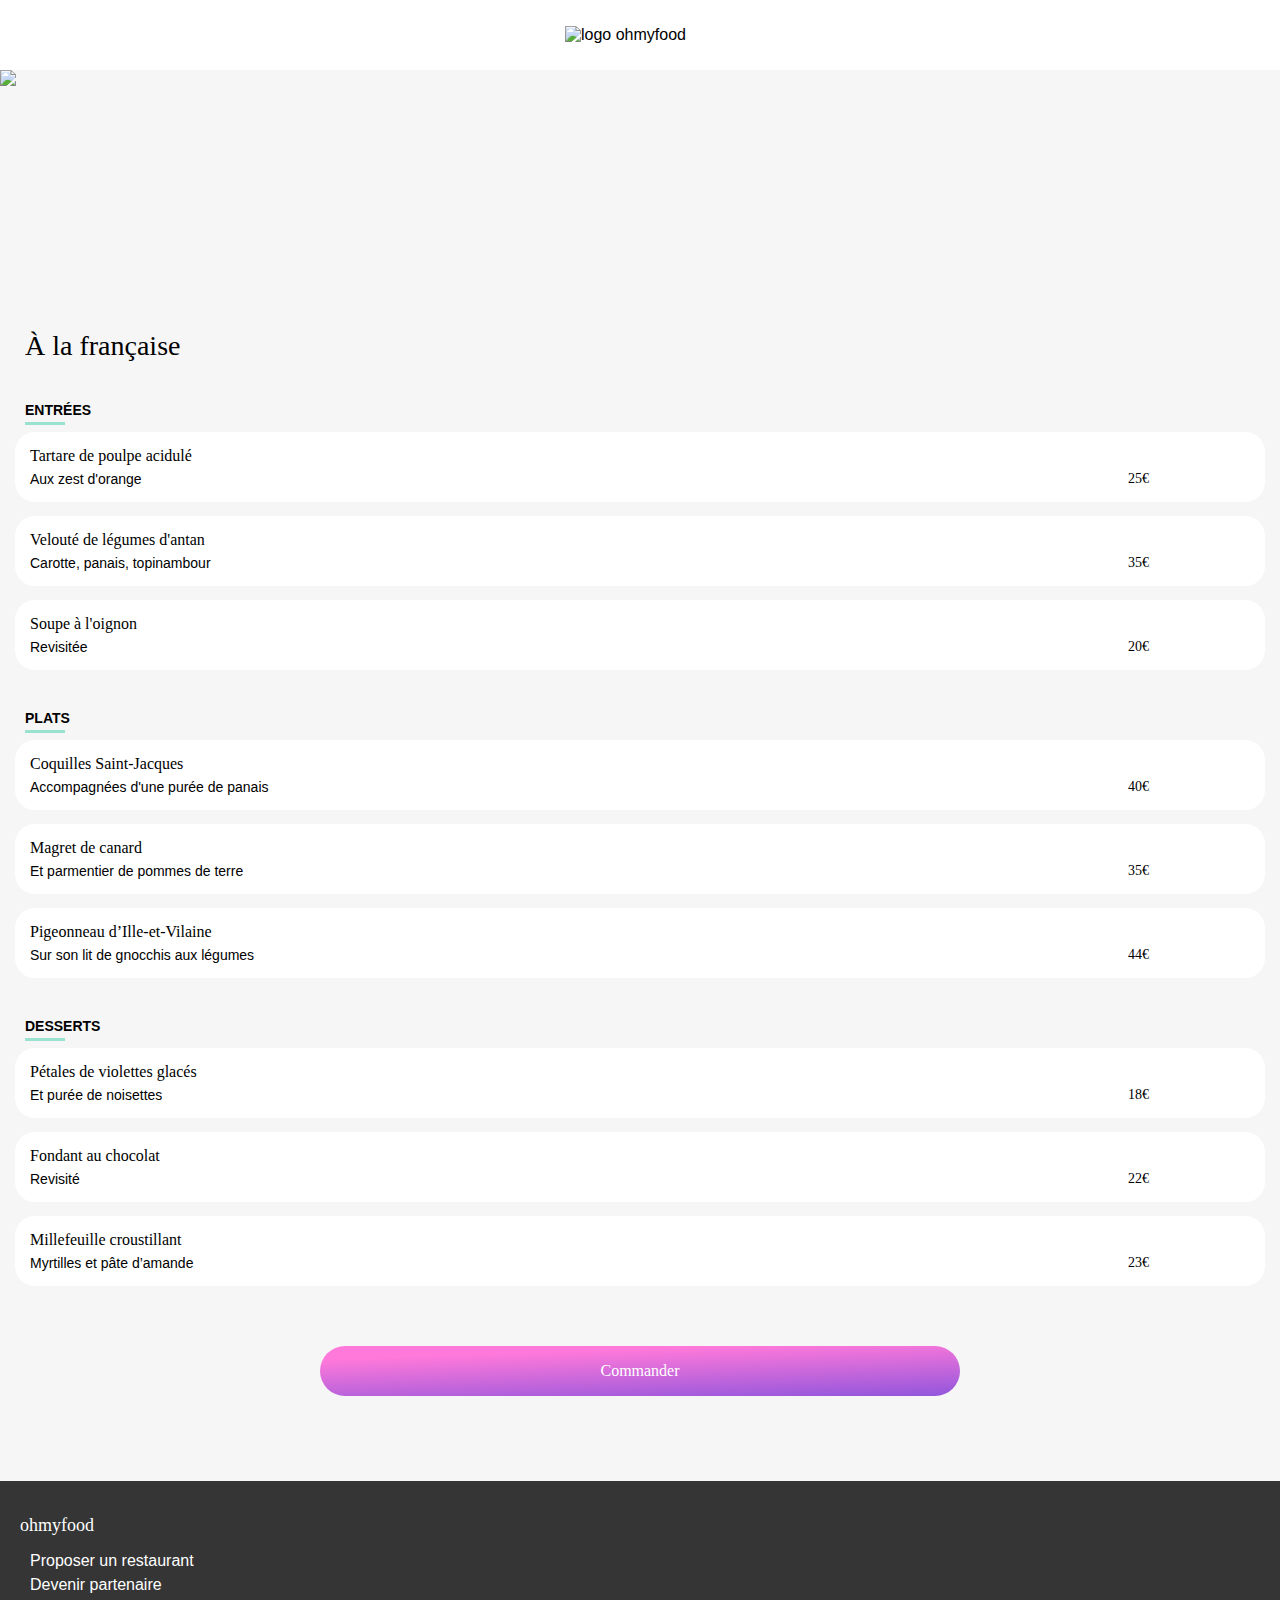
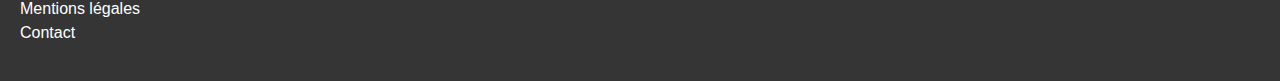
==== pages/a-la-francaise.html @ 7e5ed56f "Finalisation de la première page restaurant et son design." ====
<!DOCTYPE html>
<html lang="fr">

<head>
    <meta charset="UTF-8">
    <meta name="viewport" content="width=device-width, initial-scale=1.0">
    <title>OhMyFood - A la française</title>
    <link rel="stylesheet" href="https://cdnjs.cloudflare.com/ajax/libs/font-awesome/6.1.1/css/all.min.css"
        integrity="sha512-KfkfwYDsLkIlwQp6LFnl8zNdLGxu9YAA1QvwINks4PhcElQSvqcyVLLD9aMhXd13uQjoXtEKNosOWaZqXgel0g=="
        crossorigin="anonymous" referrerpolicy="no-referrer" />
    <link rel="stylesheet" href="../assets/sass/styles.css">
</head>

<body>
    <header class="header-restaurant">
        <div>
            <a href="../index.html"><i class="fa-solid fa-arrow-left"></i></a>
        </div>
        <div id="logo">
            <img src="../assets/images/logo/ohmyfood.png" alt="logo ohmyfood" />
        </div>
    </header>
    <main>
        <section class="menu-container">
            <div class="menu-image">
                <img src="../assets/images/restaurants/toa-heftiba-DQKerTsQwi0-unsplash.jpg">
            </div>
            <div class="menu">
                <div class="menu-title">
                    <h3>À la française</h3>
                    <div class="restaurant-tile-like">
                        <i class="fa-regular fa-heart fa-xl"></i>
                    </div>
                </div>
                <div class="menu-block">
                    <div>
                        <h4>Entrées</h4>
                        <div class="menu-tile">
                            <h5>Tartare de poulpe acidulé</h5>
                            <div class="menu-infos">
                                <div class="menu-detail">
                                    Aux zest d'orange
                                </div>
                                <div class="menu-price">
                                    25€
                                </div>
                            </div>
                        </div>
                        <div class="menu-tile">
                            <h5>Velouté de légumes d'antan</h5>
                            <div class="menu-infos">
                                <div class="menu-detail">
                                    Carotte, panais, topinambour
                                </div>
                                <div class="menu-price">
                                    35€
                                </div>
                            </div>
                        </div>
                        <div class="menu-tile">
                            <h5>Soupe à l'oignon</h5>
                            <div class="menu-infos">
                                <div class="menu-detail">
                                    Revisitée
                                </div>
                                <div class="menu-price">
                                    20€
                                </div>
                            </div>
                        </div>
                    </div>
                    <div>
                        <h4>Plats</h4>
                        <div class="menu-tile">
                            <h5>Coquilles Saint-Jacques</h5>
                            <div class="menu-infos">
                                <div class="menu-detail">
                                    Accompagnées d'une purée de panais
                                </div>
                                <div class="menu-price">
                                    40€
                                </div>
                            </div>
                        </div>
                        <div class="menu-tile">
                            <h5>Magret de canard</h5>
                            <div class="menu-infos">
                                <div class="menu-detail">
                                    Et parmentier de pommes de terre
                                </div>
                                <div class="menu-price">
                                    35€
                                </div>
                            </div>
                        </div>
                        <div class="menu-tile">
                            <h5>Pigeonneau d’Ille-et-Vilaine</h5>
                            <div class="menu-infos">
                                <div class="menu-detail">
                                    Sur son lit de gnocchis aux légumes
                                </div>
                                <div class="menu-price">
                                    44€
                                </div>
                            </div>
                        </div>
                    </div>
                    <div>
                        <h4>Desserts</h4>
                        <div class="menu-tile">
                            <h5>Pétales de violettes glacés</h5>
                            <div class="menu-infos">
                                <div class="menu-detail">
                                    Et purée de noisettes
                                </div>
                                <div class="menu-price">
                                    18€
                                </div>
                            </div>
                        </div>
                        <div class="menu-tile">
                            <h5>Fondant au chocolat</h5>
                            <div class="menu-infos">
                                <div class="menu-detail">
                                    Revisité
                                </div>
                                <div class="menu-price">
                                    22€
                                </div>
                            </div>
                        </div>
                        <div class="menu-tile">
                            <h5>Millefeuille croustillant</h5>
                            <div class="menu-infos">
                                <div class="menu-detail">
                                    Myrtilles et pâte d’amande
                                </div>
                                <div class="menu-price">
                                    23€
                                </div>
                            </div>
                        </div>
                    </div>
                </div>
            </div>
            <div class="btn">Commander</div>


        </section>
    </main>
    <footer>
        <div id="footer-container">
            <h4>ohmyfood</h4>
            <div id="footer-links">
                <div><i class="fa-solid fa-utensils"></i> Proposer un restaurant</div>
                <div><i class="fa-solid fa-handshake-angle"></i> Devenir partenaire</div>
                <div>Mentions légales</div>
                <div>Contact</div>
            </div>
        </div>
    </footer>
</body>

</html>
---- assets/sass/styles.css ----
@charset "UTF-8";
/*
    - base/ contient les fichiers qui définissent les fondations de votre site, par exemple la police de caractères 
            et les normes que vous voulez appliquer sur tout votre site, telles que le box-sizing ;
    - utils/, vous rangez vos variables, fonctions, mixins et les  %placeholders pour les extensions (si vous en utilisez) ;
    - layouts/ est le dossier où vous mettez vos blocs BEM qui contiennent ce qui est réutilisable, 
            par exemple un header pour les mises en page de grande taille ou un footer ;
    - components/ est utilisé pour ranger les blocs BEM qui sont plus indépendants, comme les boutons.

Alors que les layouts peuvent utiliser d’autres composants pour générer leurs contenus, les composants, eux, sont plus élémentaires. 
Par exemple, un formulaire doit être considéré comme un layout : la mise en page est une fonction vitale du bloc 
et il utilise d’autres blocs pour fonctionner,  comme des boutons. En revanche, le bouton lui-même est un composant car il n’a besoin 
d’aucun autre composant pour remplir sa fonction ;

    pages/ contient les blocs de code qui ne s’appliquent qu’à une seule page. 
            Vous utilisez des boutons dans tout votre site, en revanche votre page d’accueil comporte une section Citation 
            et une grille de projets qui ne sont employés nulle part ailleurs. En d’autres termes, pages/ contient des règles spécifiques 
            à une seule page qui ne seront pas réutilisées ailleurs ;
    themes/, c’est ici que vous stockez le code thématique, par exemple un style customisé pour Noël ou pour l’été. 
    vendors/ est un directory pour des feuilles de style externes comme Bootstrap ou jQuery UI. En gros, il s’utilise pour tout CSS venant de l’extérieur. 

D’une manière générale, pour éviter les erreurs, faites en sorte d’importer vos fichiers dans l’ordre suivant :
    Utils :
        Variables.
        Fonctions.
        Mixins.
        Placeholders.
    Feuilles de style de tiers (vendors) (si vous en avez).
    Base.
    Composants.
    Layout.
    Pages.
    Thèmes.

Exemple : 
@import "./utils/variables";
@import "./utils/functions";
@import "./utils/mixins";
@import "./utils/extensions";
@import "./base/base";
@import "./base/typography";
@import "./components/buttons";
@import "./layouts/header";
@import "./layouts/nav";
@import "./layouts/container";
@import "./layouts/form";
@import "./pages/work";
@import "./pages/about";
@import "./pages/project";

*/
* {
  margin: 0;
  padding: 0;
  box-sizing: border-box;
}

html {
  color: black;
  scroll-behavior: smooth;
  font-family: "Roboto", sans-serif;
}

@font-face {
  font-family: "Roboto";
  src: url("./base/fonts//Roboto-Thin.ttf");
}
@font-face {
  font-family: "Roboto Regular";
  src: url("./base/fonts//Roboto-Regular.ttf");
}
@font-face {
  font-family: "Roboto Bold";
  src: url("./base/fonts//Roboto-Bold.ttf");
}
@font-face {
  font-family: "Shrikhand";
  src: url("./base/fonts//Shrikhand-Regular.otf");
}
.btn {
  color: white;
  background: #FF79DA;
  background: linear-gradient(178deg, #FF79DA 19%, #9356DC 99%);
  height: 50px;
  border-radius: 50px;
  padding: 0 25px 0 25px;
  font-family: "Roboto Regular";
  display: grid;
  place-items: center;
}

header {
  display: flex;
  flex-direction: column;
  align-items: center;
  justify-content: center;
}
header #logo {
  height: 70px;
  width: 100%;
  box-shadow: 0px 0px 5px gray;
  z-index: 1;
  display: grid;
  place-items: center;
}
header #logo img {
  width: 150px;
}
header #localisation {
  font-family: "Roboto Regular";
  height: 50px;
  width: 100%;
  background-color: #EAEAEA;
  display: flex;
  flex-direction: row;
  align-items: center;
  justify-content: center;
}
header #localisation i {
  margin-right: 20px;
}

.header-restaurant {
  display: flex;
  flex-direction: row;
}
.header-restaurant #logo {
  width: 90%;
  box-shadow: none;
}

h1 {
  font-size: 24px;
  font-family: "Roboto Bold";
  font-weight: 500;
}

h2 {
  font-size: 24px;
  font-family: "Roboto Regular";
}

h3 {
  font-size: 18px;
  font-family: "Roboto Regular";
}

footer {
  background-color: #353535;
  color: white;
  height: 200px;
}
footer #footer-container {
  display: flex;
  flex-direction: column;
  height: 100%;
  padding: 20px;
}
footer #footer-container h4 {
  font-family: "Shrikhand";
  font-size: 18px;
  font-weight: normal;
  height: 30%;
  display: flex;
  align-items: center;
}
footer #footer-container #footer-links {
  height: 60%;
  display: flex;
  flex-direction: column;
  justify-content: space-around;
}
footer #footer-container #footer-links div i {
  height: 15px;
  width: 15px;
  margin-right: 10px;
}

#localisation {
  overflow: hidden;
}
#localisation i {
  transform: translateY(0);
}
#localisation:hover i {
  -webkit-animation: move-upanddown 1500ms 3;
          animation: move-upanddown 1500ms 3;
}

@-webkit-keyframes move-upanddown {
  0% {
    transform: translateY(0);
  }
  25% {
    transform: translateY(-10px);
  }
  50% {
    transform: translateY(0);
  }
  75% {
    transform: translateY(-10px);
  }
  100% {
    transform: translateY(0);
  }
}

@keyframes move-upanddown {
  0% {
    transform: translateY(0);
  }
  25% {
    transform: translateY(-10px);
  }
  50% {
    transform: translateY(0);
  }
  75% {
    transform: translateY(-10px);
  }
  100% {
    transform: translateY(0);
  }
}
#presentation-concept-container {
  background-color: #F6F6F6;
  height: 290px;
  display: grid;
  align-items: center;
}
#presentation-concept-container #presentation-concept-content {
  display: flex;
  flex-direction: column;
  justify-content: space-evenly;
  align-items: center;
  height: 90%;
}
#presentation-concept-container #presentation-concept-content > * {
  display: flex;
  flex-direction: row;
  justify-content: center;
  align-items: center;
  text-align: center;
}
#presentation-concept-container #presentation-concept-content h1 {
  width: 70%;
}
#presentation-concept-container #presentation-concept-content p {
  width: 90%;
  font-size: 18px;
}

#fonctionnement-container {
  display: flex;
  flex-direction: column;
  height: 440px;
}
#fonctionnement-container #fonctionnement-content {
  height: 100%;
  display: flex;
  flex-direction: column;
  justify-content: flex-start;
}
#fonctionnement-container #fonctionnement-content h2 {
  padding-left: 20px;
  height: 100px;
  display: flex;
  align-items: center;
}
#fonctionnement-container #fonctionnement-content .steps {
  display: grid;
  place-items: center;
  height: 265px;
  counter-reset: number;
}
#fonctionnement-container #fonctionnement-content .steps .step {
  width: 90%;
  height: 70px;
  display: flex;
  flex-direction: row;
  justify-content: flex-start;
  align-items: center;
  padding: 30px;
  border-radius: 20px;
  box-shadow: 2px 2px 1px lightgray;
  position: relative;
  font-size: 18px;
  font-family: "Roboto Regular";
  background-color: #F6F6F6;
  counter-increment: number;
}
#fonctionnement-container #fonctionnement-content .steps .step::before {
  content: counter(number) " ";
  position: absolute;
  top: 22.5px;
  left: -10px;
  height: 25px;
  width: 25px;
  display: grid;
  place-items: center;
  background-color: #9356DC;
  font-size: 12px;
  font-family: "Roboto Regular";
  color: white;
  border-radius: 20px;
}
#fonctionnement-container #fonctionnement-content .steps .step i {
  color: grey;
  padding-left: 5px;
}
#fonctionnement-container #fonctionnement-content .steps .step span {
  width: 100%;
  display: grid;
  place-items: center;
}
#fonctionnement-container #fonctionnement-content .steps .step:hover {
  background-color: #F5EDFF;
}
#fonctionnement-container #fonctionnement-content .steps .step:hover i {
  color: #9356DC;
}

#restaurants-container {
  display: flex;
  flex-direction: column;
  align-items: center;
  justify-content: space-around;
  width: 100%;
  background-color: #F6F6F6;
  padding-bottom: 60px;
}
#restaurants-container h2 {
  padding: 60px 0 0 20px;
}
#restaurants-container #restaurants-content {
  width: 100%;
}
#restaurants-container #restaurants-content .restaurant-tiles {
  display: flex;
  flex-direction: column;
  align-items: center;
  width: 100%;
}
#restaurants-container #restaurants-content .restaurant-tiles .restaurant-tile {
  width: 90%;
  border-radius: 20px;
  box-shadow: 0px 0px 10px lightgray;
  position: relative;
  z-index: 1;
  text-decoration: none;
  color: black;
  display: block;
  margin-top: 20px;
}
#restaurants-container #restaurants-content .restaurant-tiles .restaurant-tile::after {
  position: absolute;
  content: "Nouveau";
  top: 20px;
  right: 20px;
  height: 30px;
  width: 80px;
  background-color: #99E2D0;
  color: #32b091;
  display: grid;
  place-items: center;
  font-size: 14px;
  font-family: "Roboto Bold";
  border-radius: 2px;
  box-shadow: 0px 0px 2px lightgray;
  z-index: 2;
}
#restaurants-container #restaurants-content .restaurant-tiles .restaurant-tile img {
  height: 180px;
  width: 100%;
  -o-object-fit: cover;
     object-fit: cover;
  border-top-left-radius: 20px;
  border-top-right-radius: 20px;
}
#restaurants-container #restaurants-content .restaurant-tiles .restaurant-tile .restaurant-tile-infos {
  width: 100%;
  display: flex;
  flex-direction: row;
  padding: 15px;
}
#restaurants-container #restaurants-content .restaurant-tiles .restaurant-tile .restaurant-tile-infos .restaurant-tile-infos-text {
  width: 80%;
}
#restaurants-container #restaurants-content .restaurant-tiles .restaurant-tile .restaurant-tile-infos .restaurant-tile-like {
  display: grid;
  place-items: center;
  width: 20%;
}
#restaurants-container #restaurants-content .restaurant-tiles .restaurant-tile:hover {
  box-shadow: 0px 0px 10px #9356DC;
}

.menu-container {
  display: flex;
  flex-direction: column;
  align-items: stretch;
  position: relative;
  background-color: #F6F6F6;
}
.menu-container .menu-image {
  height: 220px;
  max-height: 220px;
  z-index: 0;
}
.menu-container .menu-image img {
  height: 260px;
  max-width: 100%;
  -o-object-fit: cover;
     object-fit: cover;
}
.menu-container .menu {
  z-index: 1;
  opacity: 1;
  display: flex;
  flex-direction: column;
  background-color: #F6F6F6;
  border-top-left-radius: 40px;
  border-top-right-radius: 40px;
  padding: 40px 15px 60px 15px;
}
.menu-container .menu .menu-title {
  display: flex;
  flex-direction: row;
  align-items: center;
}
.menu-container .menu .menu-title h3 {
  font-family: "Shrikhand";
  font-weight: normal;
  font-size: 28px;
  padding-left: 10px;
  width: 90%;
}
.menu-container .menu .menu-block h4 {
  text-transform: uppercase;
  position: relative;
  font-size: 14px;
  margin: 40px 0 10px 10px;
}
.menu-container .menu .menu-block h4:before {
  content: "";
  position: absolute;
  top: 0;
  left: 0;
  width: 40px;
  height: 20px;
  border-bottom: 3px solid #99E2D0;
}
.menu-container .menu .menu-block .menu-tile {
  display: flex;
  flex-direction: column;
  justify-content: space-between;
  margin-top: 14px;
  background-color: white;
  height: 70px;
  border-radius: 20px;
  padding: 15px;
}
.menu-container .menu .menu-block .menu-tile h5 {
  font-family: "Roboto Bold";
  font-size: 16px;
  font-weight: 400;
}
.menu-container .menu .menu-block .menu-tile .menu-infos {
  font-size: 14px;
  display: flex;
  flex-direction: row;
}
.menu-container .menu .menu-block .menu-tile .menu-infos .menu-detail {
  width: 90%;
}
.menu-container .menu .menu-block .menu-tile .menu-infos .menu-price {
  width: 10%;
  font-family: "Roboto Bold";
  font-weight: 400;
}
.menu-container .btn {
  width: 50%;
  margin: 0 auto 85px auto;
}/*# sourceMappingURL=styles.css.map */
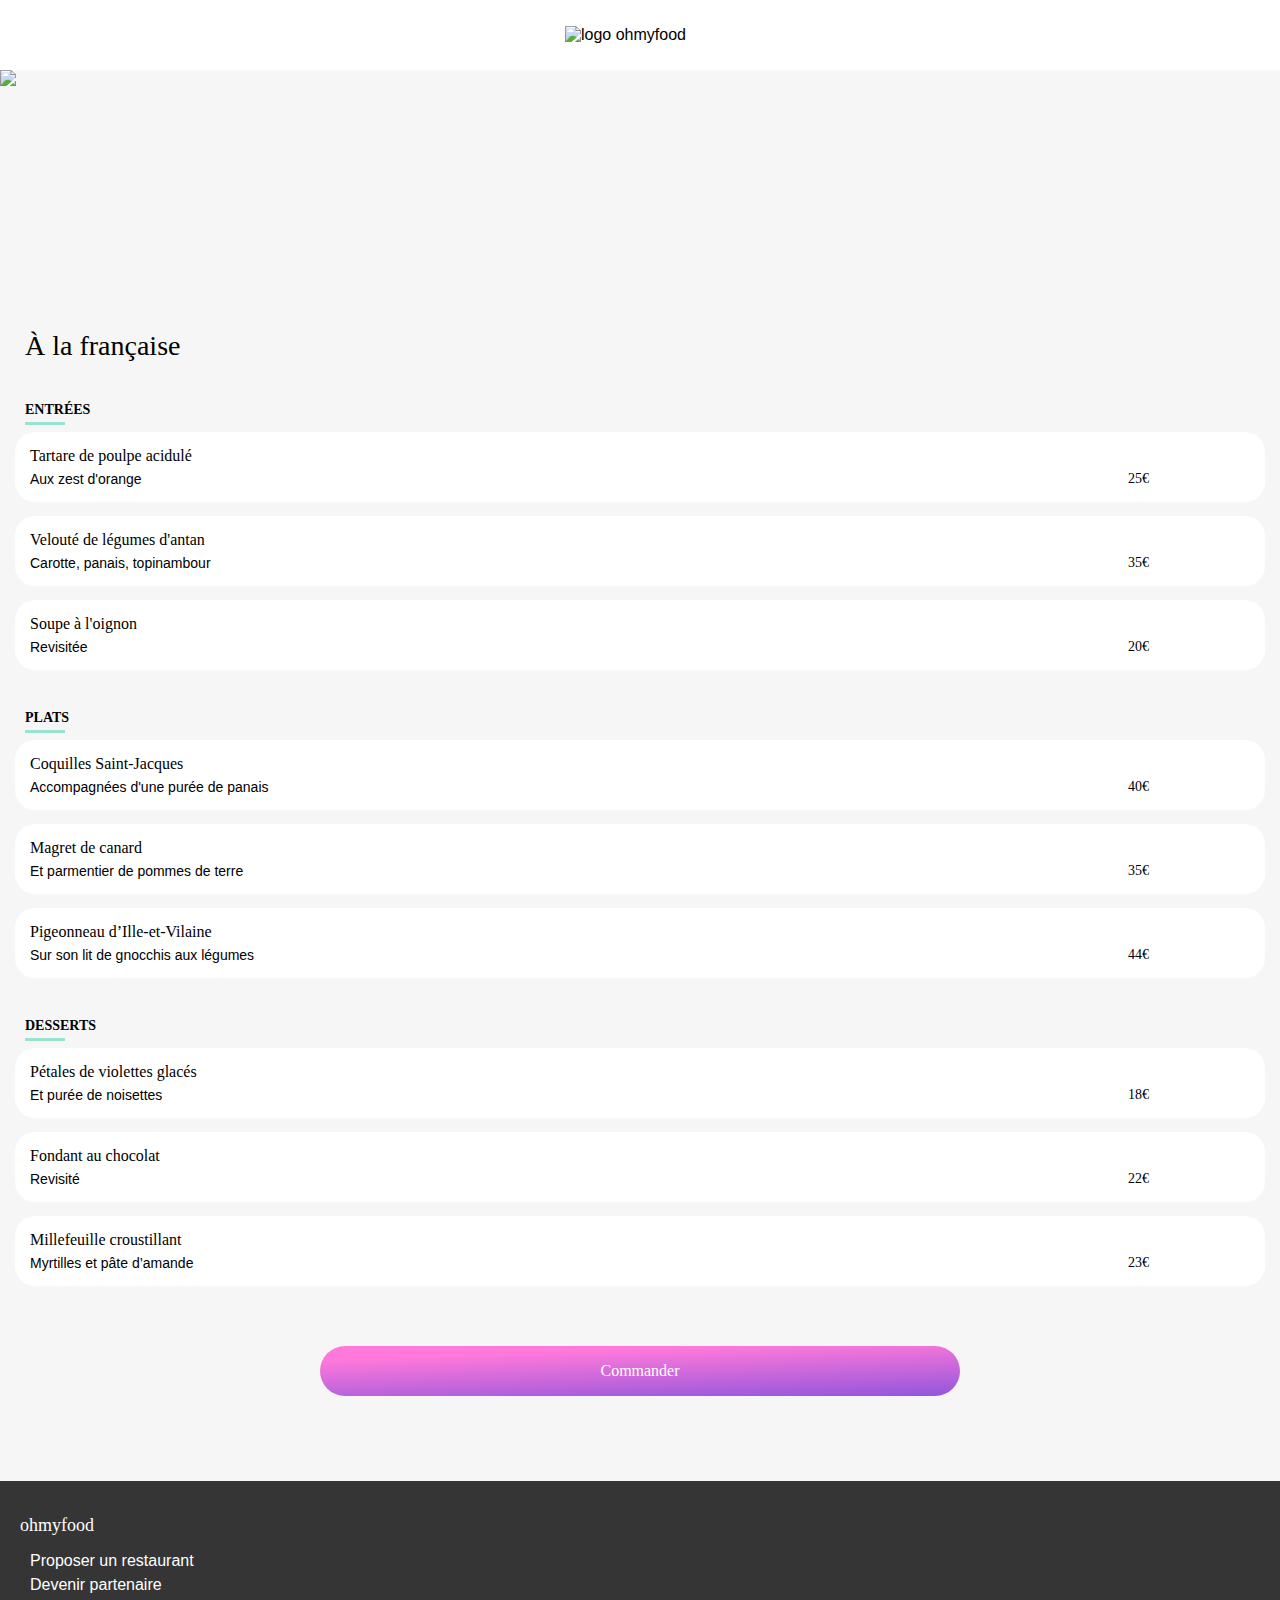
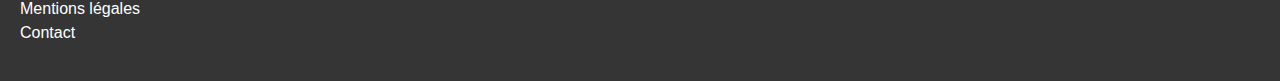
==== commit 4da4bdc0: "Gestion du coeur avec un after plutot qu'avec deux icones." ====
--- a/pages/a-la-francaise.html
+++ b/pages/a-la-francaise.html
@@ -29,7 +29,7 @@
                 <div class="menu-title">
                     <h3>À la française</h3>
                     <div class="restaurant-tile-like">
-                        <i class="fa-regular fa-heart fa-xl"></i>
+                        <i class="fa-regular fa-heart fa-2x heart"></i>
                     </div>
                 </div>
                 <div class="menu-block">
--- a/assets/sass/styles.css
+++ b/assets/sass/styles.css
@@ -77,6 +77,97 @@
   font-family: "Shrikhand";
   src: url("./base/fonts//Shrikhand-Regular.otf");
 }
+body {
+  position: relative;
+}
+body #loading-spinner-container {
+  position: fixed;
+  top: 0;
+  left: 0;
+  bottom: 0;
+  right: 0;
+  width: 100%;
+  height: 100%;
+  background-color: lightgray;
+  display: flex;
+  flex-direction: column;
+  justify-content: space-around;
+  align-items: center;
+  opacity: 0.9;
+  z-index: 1000;
+  -webkit-animation: show-loading-spinner 2s linear forwards;
+          animation: show-loading-spinner 2s linear forwards;
+}
+body #loading-spinner-container div {
+  position: relative;
+  width: 120px;
+  height: 120px;
+  display: flex;
+  flex-direction: column;
+  justify-content: space-around;
+  align-items: center;
+  padding: 20px;
+}
+body #loading-spinner-container div:after {
+  display: block;
+  position: absolute;
+  top: -6px;
+  content: "";
+  border-radius: 50%;
+  border: 6px double #9356DC;
+  border-color: #9356DC transparent #9356DC transparent;
+  -webkit-animation: border-turn 1s ease-in-out infinite;
+          animation: border-turn 1s ease-in-out infinite;
+  width: 100%;
+  height: 100%;
+}
+body #loading-spinner-container div i {
+  color: #FF79DA;
+}
+
+@-webkit-keyframes show-loading-spinner {
+  0% {
+    opacity: 0.9;
+  }
+  80% {
+    opacity: 0.9;
+  }
+  100% {
+    display: none;
+    visibility: hidden;
+    opacity: 0;
+  }
+}
+
+@keyframes show-loading-spinner {
+  0% {
+    opacity: 0.9;
+  }
+  80% {
+    opacity: 0.9;
+  }
+  100% {
+    display: none;
+    visibility: hidden;
+    opacity: 0;
+  }
+}
+@-webkit-keyframes border-turn {
+  0% {
+    transform: rotate(0deg);
+  }
+  100% {
+    transform: rotate(360deg);
+  }
+}
+@keyframes border-turn {
+  0% {
+    transform: rotate(0deg);
+  }
+  100% {
+    transform: rotate(360deg);
+  }
+}
 .btn {
   color: white;
   background: #FF79DA;
@@ -87,8 +178,90 @@
   font-family: "Roboto Regular";
   display: grid;
   place-items: center;
-}
-
+  text-decoration: none;
+}
+
+.btn:hover {
+  background: linear-gradient(178deg, #ff93e1 19%, #a16be0 99%);
+  box-shadow: 0 0 10px #FF79DA;
+}
+
+.heart {
+  position: relative;
+  display: grid;
+  place-items: center;
+  height: 32px;
+  width: 32px;
+  opacity: 1;
+}
+.heart:hover::after {
+  content: "\f004";
+  font-family: "Font Awesome 6 Free";
+  font-weight: 900;
+  font-size: xx-large;
+  line-height: 1;
+  position: absolute;
+  top: 0;
+  left: 0;
+  color: #9356DC;
+  opacity: 0;
+  transform-origin: center center;
+  -webkit-animation: fill 1s linear forwards;
+          animation: fill 1s linear forwards;
+}
+
+/* 
+    1. Add a unique CSS class name to the icon element you want to use.
+    2. Set the font-family to “Font Awesome 6 Free” (For regular,solid icons) 
+        or “Font Awesome 5 Pro” (If you buy a pro license) or “Font Awesome 5 Brands” (For brand icons)
+    3. Set the font-weight css property as 900 (For Solid), 400 (Regular or Brands), 300 (Light for pro icons).
+    4. Set the content css property to the unicode value font awesome icon.
+    5. And if required,add a common CSS class name for all icon elements, for example “font-awesome-icons” (This is to add your own CSS to the icons).
+*/
+@-webkit-keyframes fill {
+  0% {
+    opacity: 1;
+    transform: scale(0.2);
+  }
+  20% {
+    transform: scale(1);
+  }
+  40% {
+    transform: scale(0.2);
+  }
+  60% {
+    transform: scale(1);
+  }
+  80% {
+    transform: scale(0.2);
+  }
+  100% {
+    transform: scale(1);
+    opacity: 1;
+  }
+}
+@keyframes fill {
+  0% {
+    opacity: 1;
+    transform: scale(0.2);
+  }
+  20% {
+    transform: scale(1);
+  }
+  40% {
+    transform: scale(0.2);
+  }
+  60% {
+    transform: scale(1);
+  }
+  80% {
+    transform: scale(0.2);
+  }
+  100% {
+    transform: scale(1);
+    opacity: 1;
+  }
+}
 header {
   display: flex;
   flex-direction: column;
@@ -143,6 +316,11 @@
 h3 {
   font-size: 18px;
   font-family: "Roboto Regular";
+}
+
+h4 {
+  font-size: 14px;
+  font-family: "Shrikhand";
 }
 
 footer {
@@ -222,58 +400,58 @@
     transform: translateY(0);
   }
 }
-#presentation-concept-container {
+#presentation-concept {
   background-color: #F6F6F6;
   height: 290px;
   display: grid;
   align-items: center;
 }
-#presentation-concept-container #presentation-concept-content {
+#presentation-concept #presentation-concept-content {
   display: flex;
   flex-direction: column;
   justify-content: space-evenly;
   align-items: center;
   height: 90%;
 }
-#presentation-concept-container #presentation-concept-content > * {
+#presentation-concept #presentation-concept-content > * {
   display: flex;
   flex-direction: row;
   justify-content: center;
   align-items: center;
   text-align: center;
 }
-#presentation-concept-container #presentation-concept-content h1 {
+#presentation-concept #presentation-concept-content h1 {
   width: 70%;
 }
-#presentation-concept-container #presentation-concept-content p {
+#presentation-concept #presentation-concept-content p {
   width: 90%;
   font-size: 18px;
 }
 
-#fonctionnement-container {
+#fonctionnement {
   display: flex;
   flex-direction: column;
   height: 440px;
 }
-#fonctionnement-container #fonctionnement-content {
+#fonctionnement #fonctionnement-content {
   height: 100%;
   display: flex;
   flex-direction: column;
   justify-content: flex-start;
 }
-#fonctionnement-container #fonctionnement-content h2 {
+#fonctionnement #fonctionnement-content h2 {
   padding-left: 20px;
   height: 100px;
   display: flex;
   align-items: center;
 }
-#fonctionnement-container #fonctionnement-content .steps {
+#fonctionnement #fonctionnement-content .steps {
   display: grid;
   place-items: center;
   height: 265px;
   counter-reset: number;
 }
-#fonctionnement-container #fonctionnement-content .steps .step {
+#fonctionnement #fonctionnement-content .steps .step {
   width: 90%;
   height: 70px;
   display: flex;
@@ -289,7 +467,7 @@
   background-color: #F6F6F6;
   counter-increment: number;
 }
-#fonctionnement-container #fonctionnement-content .steps .step::before {
+#fonctionnement #fonctionnement-content .steps .step::before {
   content: counter(number) " ";
   position: absolute;
   top: 22.5px;
@@ -304,23 +482,23 @@
   color: white;
   border-radius: 20px;
 }
-#fonctionnement-container #fonctionnement-content .steps .step i {
+#fonctionnement #fonctionnement-content .steps .step i {
   color: grey;
   padding-left: 5px;
 }
-#fonctionnement-container #fonctionnement-content .steps .step span {
+#fonctionnement #fonctionnement-content .steps .step span {
   width: 100%;
   display: grid;
   place-items: center;
 }
-#fonctionnement-container #fonctionnement-content .steps .step:hover {
+#fonctionnement #fonctionnement-content .steps .step:hover {
   background-color: #F5EDFF;
 }
-#fonctionnement-container #fonctionnement-content .steps .step:hover i {
+#fonctionnement #fonctionnement-content .steps .step:hover i {
   color: #9356DC;
 }
 
-#restaurants-container {
+#restaurants {
   display: flex;
   flex-direction: column;
   align-items: center;
@@ -329,19 +507,19 @@
   background-color: #F6F6F6;
   padding-bottom: 60px;
 }
-#restaurants-container h2 {
+#restaurants h2 {
   padding: 60px 0 0 20px;
 }
-#restaurants-container #restaurants-content {
-  width: 100%;
-}
-#restaurants-container #restaurants-content .restaurant-tiles {
-  display: flex;
-  flex-direction: column;
-  align-items: center;
-  width: 100%;
-}
-#restaurants-container #restaurants-content .restaurant-tiles .restaurant-tile {
+#restaurants #restaurants-content {
+  width: 100%;
+}
+#restaurants #restaurants-content .restaurant-tiles {
+  display: flex;
+  flex-direction: column;
+  align-items: center;
+  width: 100%;
+}
+#restaurants #restaurants-content .restaurant-tiles .restaurant-tile {
   width: 90%;
   border-radius: 20px;
   box-shadow: 0px 0px 10px lightgray;
@@ -352,7 +530,7 @@
   display: block;
   margin-top: 20px;
 }
-#restaurants-container #restaurants-content .restaurant-tiles .restaurant-tile::after {
+#restaurants #restaurants-content .restaurant-tiles .restaurant-tile::after {
   position: absolute;
   content: "Nouveau";
   top: 20px;
@@ -369,7 +547,7 @@
   box-shadow: 0px 0px 2px lightgray;
   z-index: 2;
 }
-#restaurants-container #restaurants-content .restaurant-tiles .restaurant-tile img {
+#restaurants #restaurants-content .restaurant-tiles .restaurant-tile img {
   height: 180px;
   width: 100%;
   -o-object-fit: cover;
@@ -377,21 +555,20 @@
   border-top-left-radius: 20px;
   border-top-right-radius: 20px;
 }
-#restaurants-container #restaurants-content .restaurant-tiles .restaurant-tile .restaurant-tile-infos {
+#restaurants #restaurants-content .restaurant-tiles .restaurant-tile .restaurant-tile-infos {
   width: 100%;
   display: flex;
   flex-direction: row;
-  padding: 15px;
-}
-#restaurants-container #restaurants-content .restaurant-tiles .restaurant-tile .restaurant-tile-infos .restaurant-tile-infos-text {
-  width: 80%;
-}
-#restaurants-container #restaurants-content .restaurant-tiles .restaurant-tile .restaurant-tile-infos .restaurant-tile-like {
-  display: grid;
-  place-items: center;
-  width: 20%;
-}
-#restaurants-container #restaurants-content .restaurant-tiles .restaurant-tile:hover {
+  justify-content: space-between;
+  padding: 20px;
+}
+#restaurants #restaurants-content .restaurant-tiles .restaurant-tile .restaurant-tile-infos .restaurant-tile-infos-text {
+  width: 90%;
+}
+#restaurants #restaurants-content .restaurant-tiles .restaurant-tile .restaurant-tile-infos .restaurant-tile-like {
+  width: 10%;
+}
+#restaurants #restaurants-content .restaurant-tiles .restaurant-tile:hover {
   box-shadow: 0px 0px 10px #9356DC;
 }
 
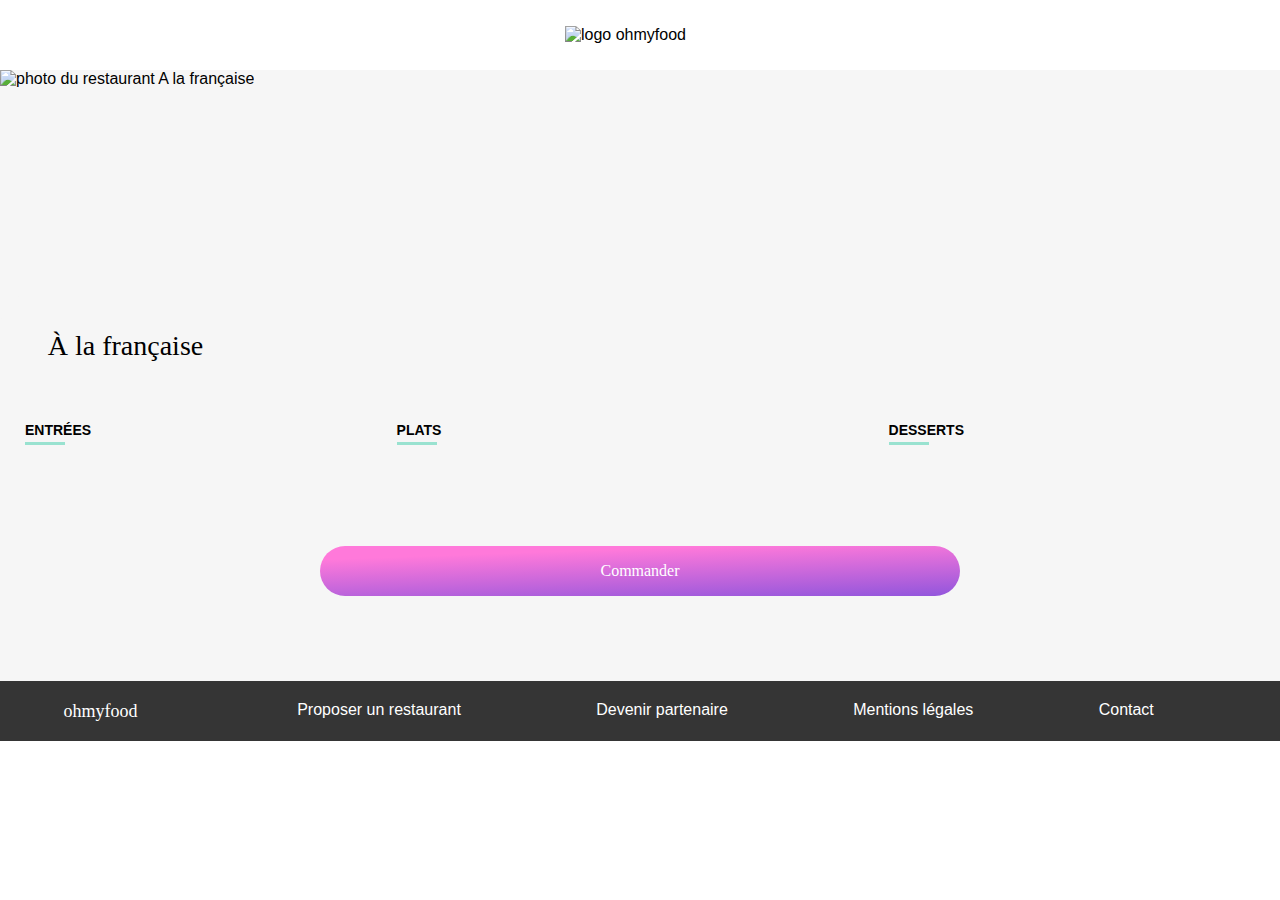
==== commit bb661297: "Améliorations sur partie mobile. Ajout des particularités pour écran plus grand Ajout d'une page de " ====
--- a/pages/a-la-francaise.html
+++ b/pages/a-la-francaise.html
@@ -23,7 +23,7 @@
     <main>
         <section class="menu-container">
             <div class="menu-image">
-                <img src="../assets/images/restaurants/toa-heftiba-DQKerTsQwi0-unsplash.jpg">
+                <img src="../assets/images/restaurants/toa-heftiba-DQKerTsQwi0-unsplash.jpg" alt="photo du restaurant A la française">
             </div>
             <div class="menu">
                 <div class="menu-title">
@@ -33,9 +33,9 @@
                     </div>
                 </div>
                 <div class="menu-block">
-                    <div>
-                        <h4>Entrées</h4>
-                        <div class="menu-tile">
+                    <h4>Entrées</h4>
+                    <div class="menu-tile delay-1">
+                        <div class="menu-text">
                             <h5>Tartare de poulpe acidulé</h5>
                             <div class="menu-infos">
                                 <div class="menu-detail">
@@ -46,7 +46,12 @@
                                 </div>
                             </div>
                         </div>
-                        <div class="menu-tile">
+                        <div class="menu-check">
+                            <i class="fa-solid fa-circle-check fa-xl"></i>
+                        </div>
+                    </div>
+                    <div class="menu-tile delay-2">
+                        <div class="menu-text">
                             <h5>Velouté de légumes d'antan</h5>
                             <div class="menu-infos">
                                 <div class="menu-detail">
@@ -57,7 +62,12 @@
                                 </div>
                             </div>
                         </div>
-                        <div class="menu-tile">
+                        <div class="menu-check">
+                            <i class="fa-solid fa-circle-check fa-xl"></i>
+                        </div>
+                    </div>
+                    <div class="menu-tile delay-3">
+                        <div class="menu-text">
                             <h5>Soupe à l'oignon</h5>
                             <div class="menu-infos">
                                 <div class="menu-detail">
@@ -68,10 +78,14 @@
                                 </div>
                             </div>
                         </div>
-                    </div>
-                    <div>
-                        <h4>Plats</h4>
-                        <div class="menu-tile">
+                        <div class="menu-check">
+                            <i class="fa-solid fa-circle-check fa-xl"></i>
+                        </div>
+                    </div>
+
+                    <h4>Plats</h4>
+                    <div class="menu-tile delay-4">
+                        <div class="menu-text">
                             <h5>Coquilles Saint-Jacques</h5>
                             <div class="menu-infos">
                                 <div class="menu-detail">
@@ -82,7 +96,12 @@
                                 </div>
                             </div>
                         </div>
-                        <div class="menu-tile">
+                        <div class="menu-check">
+                            <i class="fa-solid fa-circle-check fa-xl"></i>
+                        </div>
+                    </div>
+                    <div class="menu-tile delay-5">
+                        <div class="menu-text">
                             <h5>Magret de canard</h5>
                             <div class="menu-infos">
                                 <div class="menu-detail">
@@ -93,7 +112,12 @@
                                 </div>
                             </div>
                         </div>
-                        <div class="menu-tile">
+                        <div class="menu-check">
+                            <i class="fa-solid fa-circle-check fa-xl"></i>
+                        </div>
+                    </div>
+                    <div class="menu-tile delay-6">
+                        <div class="menu-text">
                             <h5>Pigeonneau d’Ille-et-Vilaine</h5>
                             <div class="menu-infos">
                                 <div class="menu-detail">
@@ -104,10 +128,13 @@
                                 </div>
                             </div>
                         </div>
-                    </div>
-                    <div>
-                        <h4>Desserts</h4>
-                        <div class="menu-tile">
+                        <div class="menu-check">
+                            <i class="fa-solid fa-circle-check fa-xl"></i>
+                        </div>
+                    </div>
+                    <h4>Desserts</h4>
+                    <div class="menu-tile delay-7">
+                        <div class="menu-text">
                             <h5>Pétales de violettes glacés</h5>
                             <div class="menu-infos">
                                 <div class="menu-detail">
@@ -118,7 +145,12 @@
                                 </div>
                             </div>
                         </div>
-                        <div class="menu-tile">
+                        <div class="menu-check">
+                            <i class="fa-solid fa-circle-check fa-xl"></i>
+                        </div>
+                    </div>
+                    <div class="menu-tile delay-8">
+                        <div class="menu-text">
                             <h5>Fondant au chocolat</h5>
                             <div class="menu-infos">
                                 <div class="menu-detail">
@@ -129,7 +161,12 @@
                                 </div>
                             </div>
                         </div>
-                        <div class="menu-tile">
+                        <div class="menu-check">
+                            <i class="fa-solid fa-circle-check fa-xl"></i>
+                        </div>
+                    </div>
+                    <div class="menu-tile delay-9">
+                        <div class="menu-text">
                             <h5>Millefeuille croustillant</h5>
                             <div class="menu-infos">
                                 <div class="menu-detail">
@@ -139,23 +176,24 @@
                                     23€
                                 </div>
                             </div>
+                        </div>
+                        <div class="menu-check">
+                            <i class="fa-solid fa-circle-check fa-xl"></i>
                         </div>
                     </div>
                 </div>
             </div>
             <div class="btn">Commander</div>
-
-
         </section>
     </main>
     <footer>
         <div id="footer-container">
             <h4>ohmyfood</h4>
             <div id="footer-links">
-                <div><i class="fa-solid fa-utensils"></i> Proposer un restaurant</div>
-                <div><i class="fa-solid fa-handshake-angle"></i> Devenir partenaire</div>
-                <div>Mentions légales</div>
-                <div>Contact</div>
+                <div><a href="#"><i class=" fa-solid fa-utensils"></i> Proposer un restaurant</a></div>
+                <div><a href="#"><i class=" fa-solid fa-handshake-angle"></i> Devenir partenaire</a></div>
+                <div><a href="#">Mentions légales</a></div>
+                <div><a href="mailto:contact@ohmyfood.fr">Contact</a></div>
             </div>
         </div>
     </footer>
--- a/assets/sass/styles.css
+++ b/assets/sass/styles.css
@@ -100,8 +100,8 @@
 }
 body #loading-spinner-container div {
   position: relative;
-  width: 120px;
-  height: 120px;
+  width: 150px;
+  height: 150px;
   display: flex;
   flex-direction: column;
   justify-content: space-around;
@@ -168,6 +168,28 @@
     transform: rotate(360deg);
   }
 }
+.new-tag {
+  position: relative;
+  z-index: 1;
+}
+.new-tag::after {
+  position: absolute;
+  content: "Nouveau";
+  top: 20px;
+  right: 20px;
+  height: 30px;
+  width: 80px;
+  background-color: #99E2D0;
+  color: #32b091;
+  display: grid;
+  place-items: center;
+  font-size: 14px;
+  font-family: "Roboto Bold";
+  border-radius: 2px;
+  box-shadow: 0px 0px 2px lightgray;
+  z-index: 2;
+}
+
 .btn {
   color: white;
   background: #FF79DA;
@@ -179,6 +201,7 @@
   display: grid;
   place-items: center;
   text-decoration: none;
+  cursor: pointer;
 }
 
 .btn:hover {
@@ -223,16 +246,10 @@
     opacity: 1;
     transform: scale(0.2);
   }
-  20% {
+  33% {
     transform: scale(1);
   }
-  40% {
-    transform: scale(0.2);
-  }
-  60% {
-    transform: scale(1);
-  }
-  80% {
+  66% {
     transform: scale(0.2);
   }
   100% {
@@ -245,16 +262,10 @@
     opacity: 1;
     transform: scale(0.2);
   }
-  20% {
+  33% {
     transform: scale(1);
   }
-  40% {
-    transform: scale(0.2);
-  }
-  60% {
-    transform: scale(1);
-  }
-  80% {
+  66% {
     transform: scale(0.2);
   }
   100% {
@@ -320,7 +331,7 @@
 
 h4 {
   font-size: 14px;
-  font-family: "Shrikhand";
+  font-family: 18px;
 }
 
 footer {
@@ -328,11 +339,22 @@
   color: white;
   height: 200px;
 }
+@media all and (min-width: 992px) {
+  footer {
+    height: 60px;
+  }
+}
 footer #footer-container {
   display: flex;
   flex-direction: column;
   height: 100%;
   padding: 20px;
+}
+@media all and (min-width: 992px) {
+  footer #footer-container {
+    flex-direction: row;
+    justify-content: space-around;
+  }
 }
 footer #footer-container h4 {
   font-family: "Shrikhand";
@@ -342,11 +364,27 @@
   display: flex;
   align-items: center;
 }
+@media all and (min-width: 992px) {
+  footer #footer-container h4 {
+    height: auto;
+  }
+}
 footer #footer-container #footer-links {
   height: 60%;
   display: flex;
   flex-direction: column;
   justify-content: space-around;
+}
+@media all and (min-width: 992px) {
+  footer #footer-container #footer-links {
+    flex-direction: row;
+    width: 80%;
+    height: auto;
+  }
+}
+footer #footer-container #footer-links a {
+  text-decoration: none;
+  color: white;
 }
 footer #footer-container #footer-links div i {
   height: 15px;
@@ -354,104 +392,98 @@
   margin-right: 10px;
 }
 
-#localisation {
-  overflow: hidden;
-}
-#localisation i {
-  transform: translateY(0);
-}
-#localisation:hover i {
-  -webkit-animation: move-upanddown 1500ms 3;
-          animation: move-upanddown 1500ms 3;
-}
-
-@-webkit-keyframes move-upanddown {
-  0% {
-    transform: translateY(0);
-  }
-  25% {
-    transform: translateY(-10px);
-  }
-  50% {
-    transform: translateY(0);
-  }
-  75% {
-    transform: translateY(-10px);
-  }
-  100% {
-    transform: translateY(0);
-  }
-}
-
-@keyframes move-upanddown {
-  0% {
-    transform: translateY(0);
-  }
-  25% {
-    transform: translateY(-10px);
-  }
-  50% {
-    transform: translateY(0);
-  }
-  75% {
-    transform: translateY(-10px);
-  }
-  100% {
-    transform: translateY(0);
-  }
-}
-#presentation-concept {
+@media all and (min-width: 992px) {
+  main div:nth-child(2) {
+    display: flex;
+    flex-direction: row;
+    justify-content: space-between;
+    padding-bottom: 20px;
+  }
+}
+main #presentation-concept {
   background-color: #F6F6F6;
   height: 290px;
   display: grid;
   align-items: center;
 }
-#presentation-concept #presentation-concept-content {
+@media all and (min-width: 992px) {
+  main #presentation-concept {
+    height: auto;
+    background-color: white;
+  }
+}
+main #presentation-concept #presentation-concept-content {
   display: flex;
   flex-direction: column;
   justify-content: space-evenly;
   align-items: center;
   height: 90%;
 }
-#presentation-concept #presentation-concept-content > * {
+main #presentation-concept #presentation-concept-content > * {
   display: flex;
   flex-direction: row;
   justify-content: center;
   align-items: center;
   text-align: center;
 }
-#presentation-concept #presentation-concept-content h1 {
+main #presentation-concept #presentation-concept-content h1 {
   width: 70%;
 }
-#presentation-concept #presentation-concept-content p {
+main #presentation-concept #presentation-concept-content p {
   width: 90%;
   font-size: 18px;
 }
-
-#fonctionnement {
+main #fonctionnement {
   display: flex;
   flex-direction: column;
   height: 440px;
 }
-#fonctionnement #fonctionnement-content {
+@media all and (min-width: 992px) {
+  main #fonctionnement {
+    height: auto;
+    width: 50%;
+    align-items: center;
+  }
+}
+main #fonctionnement #fonctionnement-content {
   height: 100%;
   display: flex;
   flex-direction: column;
   justify-content: flex-start;
 }
-#fonctionnement #fonctionnement-content h2 {
+@media all and (min-width: 992px) {
+  main #fonctionnement #fonctionnement-content {
+    width: 100%;
+    align-items: center;
+  }
+}
+main #fonctionnement #fonctionnement-content h2 {
   padding-left: 20px;
   height: 100px;
-  display: flex;
-  align-items: center;
-}
-#fonctionnement #fonctionnement-content .steps {
+  display: grid;
+  place-items: center;
+}
+@media all and (min-width: 992px) {
+  main #fonctionnement #fonctionnement-content h2 {
+    height: 50px;
+  }
+}
+main #fonctionnement #fonctionnement-content .steps {
   display: grid;
   place-items: center;
   height: 265px;
   counter-reset: number;
 }
-#fonctionnement #fonctionnement-content .steps .step {
+@media all and (min-width: 992px) {
+  main #fonctionnement #fonctionnement-content .steps {
+    display: flex;
+    flex-direction: column;
+    justify-content: space-around;
+    align-items: center;
+    width: 100%;
+  }
+}
+main #fonctionnement #fonctionnement-content .steps .step {
   width: 90%;
   height: 70px;
   display: flex;
@@ -467,7 +499,7 @@
   background-color: #F6F6F6;
   counter-increment: number;
 }
-#fonctionnement #fonctionnement-content .steps .step::before {
+main #fonctionnement #fonctionnement-content .steps .step::before {
   content: counter(number) " ";
   position: absolute;
   top: 22.5px;
@@ -482,23 +514,22 @@
   color: white;
   border-radius: 20px;
 }
-#fonctionnement #fonctionnement-content .steps .step i {
+main #fonctionnement #fonctionnement-content .steps .step i {
   color: grey;
   padding-left: 5px;
 }
-#fonctionnement #fonctionnement-content .steps .step span {
+main #fonctionnement #fonctionnement-content .steps .step span {
   width: 100%;
   display: grid;
   place-items: center;
 }
-#fonctionnement #fonctionnement-content .steps .step:hover {
+main #fonctionnement #fonctionnement-content .steps .step:hover {
   background-color: #F5EDFF;
 }
-#fonctionnement #fonctionnement-content .steps .step:hover i {
+main #fonctionnement #fonctionnement-content .steps .step:hover i {
   color: #9356DC;
 }
-
-#restaurants {
+main #restaurants {
   display: flex;
   flex-direction: column;
   align-items: center;
@@ -507,47 +538,50 @@
   background-color: #F6F6F6;
   padding-bottom: 60px;
 }
-#restaurants h2 {
+main #restaurants h2 {
   padding: 60px 0 0 20px;
 }
-#restaurants #restaurants-content {
-  width: 100%;
-}
-#restaurants #restaurants-content .restaurant-tiles {
-  display: flex;
-  flex-direction: column;
-  align-items: center;
-  width: 100%;
-}
-#restaurants #restaurants-content .restaurant-tiles .restaurant-tile {
+@media all and (min-width: 992px) {
+  main #restaurants h2 {
+    padding: 20px 0 0 20px;
+  }
+}
+main #restaurants #restaurants-content {
+  width: 100%;
+}
+main #restaurants #restaurants-content .restaurant-tiles {
+  display: flex;
+  flex-direction: column;
+  align-items: center;
+  width: 100%;
+}
+@media all and (min-width: 992px) {
+  main #restaurants #restaurants-content .restaurant-tiles {
+    flex-direction: row;
+    flex-wrap: wrap;
+    justify-content: space-around;
+  }
+}
+main #restaurants #restaurants-content .restaurant-tiles .restaurant-tile {
   width: 90%;
   border-radius: 20px;
   box-shadow: 0px 0px 10px lightgray;
-  position: relative;
-  z-index: 1;
   text-decoration: none;
   color: black;
   display: block;
   margin-top: 20px;
 }
-#restaurants #restaurants-content .restaurant-tiles .restaurant-tile::after {
-  position: absolute;
-  content: "Nouveau";
-  top: 20px;
-  right: 20px;
-  height: 30px;
-  width: 80px;
-  background-color: #99E2D0;
-  color: #32b091;
-  display: grid;
-  place-items: center;
-  font-size: 14px;
-  font-family: "Roboto Bold";
-  border-radius: 2px;
-  box-shadow: 0px 0px 2px lightgray;
-  z-index: 2;
-}
-#restaurants #restaurants-content .restaurant-tiles .restaurant-tile img {
+@media all and (min-width: 992px) {
+  main #restaurants #restaurants-content .restaurant-tiles .restaurant-tile {
+    width: 45%;
+  }
+}
+@media all and (min-width: 1280px) {
+  main #restaurants #restaurants-content .restaurant-tiles .restaurant-tile {
+    width: 22%;
+  }
+}
+main #restaurants #restaurants-content .restaurant-tiles .restaurant-tile img {
   height: 180px;
   width: 100%;
   -o-object-fit: cover;
@@ -555,20 +589,20 @@
   border-top-left-radius: 20px;
   border-top-right-radius: 20px;
 }
-#restaurants #restaurants-content .restaurant-tiles .restaurant-tile .restaurant-tile-infos {
+main #restaurants #restaurants-content .restaurant-tiles .restaurant-tile .restaurant-tile-infos {
   width: 100%;
   display: flex;
   flex-direction: row;
   justify-content: space-between;
   padding: 20px;
 }
-#restaurants #restaurants-content .restaurant-tiles .restaurant-tile .restaurant-tile-infos .restaurant-tile-infos-text {
+main #restaurants #restaurants-content .restaurant-tiles .restaurant-tile .restaurant-tile-infos .restaurant-tile-infos-text {
   width: 90%;
 }
-#restaurants #restaurants-content .restaurant-tiles .restaurant-tile .restaurant-tile-infos .restaurant-tile-like {
+main #restaurants #restaurants-content .restaurant-tiles .restaurant-tile .restaurant-tile-infos .restaurant-tile-like {
   width: 10%;
 }
-#restaurants #restaurants-content .restaurant-tiles .restaurant-tile:hover {
+main #restaurants #restaurants-content .restaurant-tiles .restaurant-tile:hover {
   box-shadow: 0px 0px 10px #9356DC;
 }
 
@@ -587,6 +621,7 @@
 .menu-container .menu-image img {
   height: 260px;
   max-width: 100%;
+  width: 100%;
   -o-object-fit: cover;
      object-fit: cover;
 }
@@ -603,7 +638,8 @@
 .menu-container .menu .menu-title {
   display: flex;
   flex-direction: row;
-  align-items: center;
+  justify-content: space-around;
+  padding-right: 20px;
 }
 .menu-container .menu .menu-title h3 {
   font-family: "Shrikhand";
@@ -615,7 +651,6 @@
 .menu-container .menu .menu-block h4 {
   text-transform: uppercase;
   position: relative;
-  font-size: 14px;
   margin: 40px 0 10px 10px;
 }
 .menu-container .menu .menu-block h4:before {
@@ -629,33 +664,174 @@
 }
 .menu-container .menu .menu-block .menu-tile {
   display: flex;
-  flex-direction: column;
+  flex-direction: row;
   justify-content: space-between;
   margin-top: 14px;
   background-color: white;
   height: 70px;
   border-radius: 20px;
+  -webkit-animation: fade-text 500ms ease-in forwards;
+          animation: fade-text 500ms ease-in forwards;
+  -webkit-animation-delay: 250ms;
+          animation-delay: 250ms;
+  position: relative;
+  overflow: hidden;
+  opacity: 0;
+}
+.menu-container .menu .menu-block .menu-tile.delay-1 {
+  -webkit-animation-delay: 250ms;
+          animation-delay: 250ms;
+}
+.menu-container .menu .menu-block .menu-tile.delay-2 {
+  -webkit-animation-delay: 500ms;
+          animation-delay: 500ms;
+}
+.menu-container .menu .menu-block .menu-tile.delay-3 {
+  -webkit-animation-delay: 750ms;
+          animation-delay: 750ms;
+}
+.menu-container .menu .menu-block .menu-tile.delay-4 {
+  -webkit-animation-delay: 1000ms;
+          animation-delay: 1000ms;
+}
+.menu-container .menu .menu-block .menu-tile.delay-5 {
+  -webkit-animation-delay: 1250ms;
+          animation-delay: 1250ms;
+}
+.menu-container .menu .menu-block .menu-tile.delay-6 {
+  -webkit-animation-delay: 1500ms;
+          animation-delay: 1500ms;
+}
+.menu-container .menu .menu-block .menu-tile.delay-7 {
+  -webkit-animation-delay: 1750ms;
+          animation-delay: 1750ms;
+}
+.menu-container .menu .menu-block .menu-tile.delay-8 {
+  -webkit-animation-delay: 2000ms;
+          animation-delay: 2000ms;
+}
+.menu-container .menu .menu-block .menu-tile.delay-9 {
+  -webkit-animation-delay: 2250ms;
+          animation-delay: 2250ms;
+}
+.menu-container .menu .menu-block .menu-tile.delay-10 {
+  -webkit-animation-delay: 2500ms;
+          animation-delay: 2500ms;
+}
+.menu-container .menu .menu-block .menu-tile.delay-11 {
+  -webkit-animation-delay: 2750ms;
+          animation-delay: 2750ms;
+}
+.menu-container .menu .menu-block .menu-tile.delay-12 {
+  -webkit-animation-delay: 3000ms;
+          animation-delay: 3000ms;
+}
+.menu-container .menu .menu-block .menu-tile.delay-13 {
+  -webkit-animation-delay: 3250ms;
+          animation-delay: 3250ms;
+}
+.menu-container .menu .menu-block .menu-tile.delay-14 {
+  -webkit-animation-delay: 3500ms;
+          animation-delay: 3500ms;
+}
+.menu-container .menu .menu-block .menu-tile:hover > .menu-text {
+  padding-right: 70px;
+  transition: padding-right 400ms;
+}
+.menu-container .menu .menu-block .menu-tile:hover > .menu-check {
+  right: 0;
+  transition: right 400ms;
+}
+.menu-container .menu .menu-block .menu-tile:hover > .menu-check i {
+  -webkit-animation: rotate-menu-check 400ms ease-in forwards;
+          animation: rotate-menu-check 400ms ease-in forwards;
+}
+.menu-container .menu .menu-block .menu-tile .menu-text {
+  display: flex;
+  flex-direction: column;
+  justify-content: space-between;
   padding: 15px;
-}
-.menu-container .menu .menu-block .menu-tile h5 {
+  width: 100%;
+}
+.menu-container .menu .menu-block .menu-tile .menu-text h5 {
   font-family: "Roboto Bold";
   font-size: 16px;
   font-weight: 400;
-}
-.menu-container .menu .menu-block .menu-tile .menu-infos {
+  text-overflow: ellipsis;
+  overflow: hidden;
+  white-space: nowrap;
+}
+.menu-container .menu .menu-block .menu-tile .menu-text .menu-infos {
   font-size: 14px;
   display: flex;
   flex-direction: row;
-}
-.menu-container .menu .menu-block .menu-tile .menu-infos .menu-detail {
-  width: 90%;
-}
-.menu-container .menu .menu-block .menu-tile .menu-infos .menu-price {
-  width: 10%;
+  justify-content: space-between;
+}
+.menu-container .menu .menu-block .menu-tile .menu-text .menu-infos .menu-detail {
+  overflow: hidden;
+  text-overflow: ellipsis;
+  white-space: nowrap;
+}
+.menu-container .menu .menu-block .menu-tile .menu-text .menu-infos .menu-price {
   font-family: "Roboto Bold";
   font-weight: 400;
+}
+.menu-container .menu .menu-block .menu-tile .menu-check {
+  background-color: #99E2D0;
+  height: 100%;
+  width: 60px;
+  min-width: 0;
+  max-width: 60px;
+  color: white;
+  position: absolute;
+  top: 0;
+  right: -60px;
+  display: grid;
+  place-items: center;
+  border-top-right-radius: 20px;
+  border-bottom-right-radius: 20px;
+  overflow: hidden;
+  transition: right 400ms;
 }
 .menu-container .btn {
   width: 50%;
   margin: 0 auto 85px auto;
+}
+
+@-webkit-keyframes fade-text {
+  0% {
+    transform: translateY(20px);
+    opacity: 0;
+  }
+  100% {
+    transform: translateY(0);
+    opacity: 1;
+  }
+}
+
+@keyframes fade-text {
+  0% {
+    transform: translateY(20px);
+    opacity: 0;
+  }
+  100% {
+    transform: translateY(0);
+    opacity: 1;
+  }
+}
+@-webkit-keyframes rotate-menu-check {
+  0% {
+    transform: rotate(0.5turn);
+  }
+  100% {
+    transform: rotate(1turn);
+  }
+}
+@keyframes rotate-menu-check {
+  0% {
+    transform: rotate(0.5turn);
+  }
+  100% {
+    transform: rotate(1turn);
+  }
 }/*# sourceMappingURL=styles.css.map */